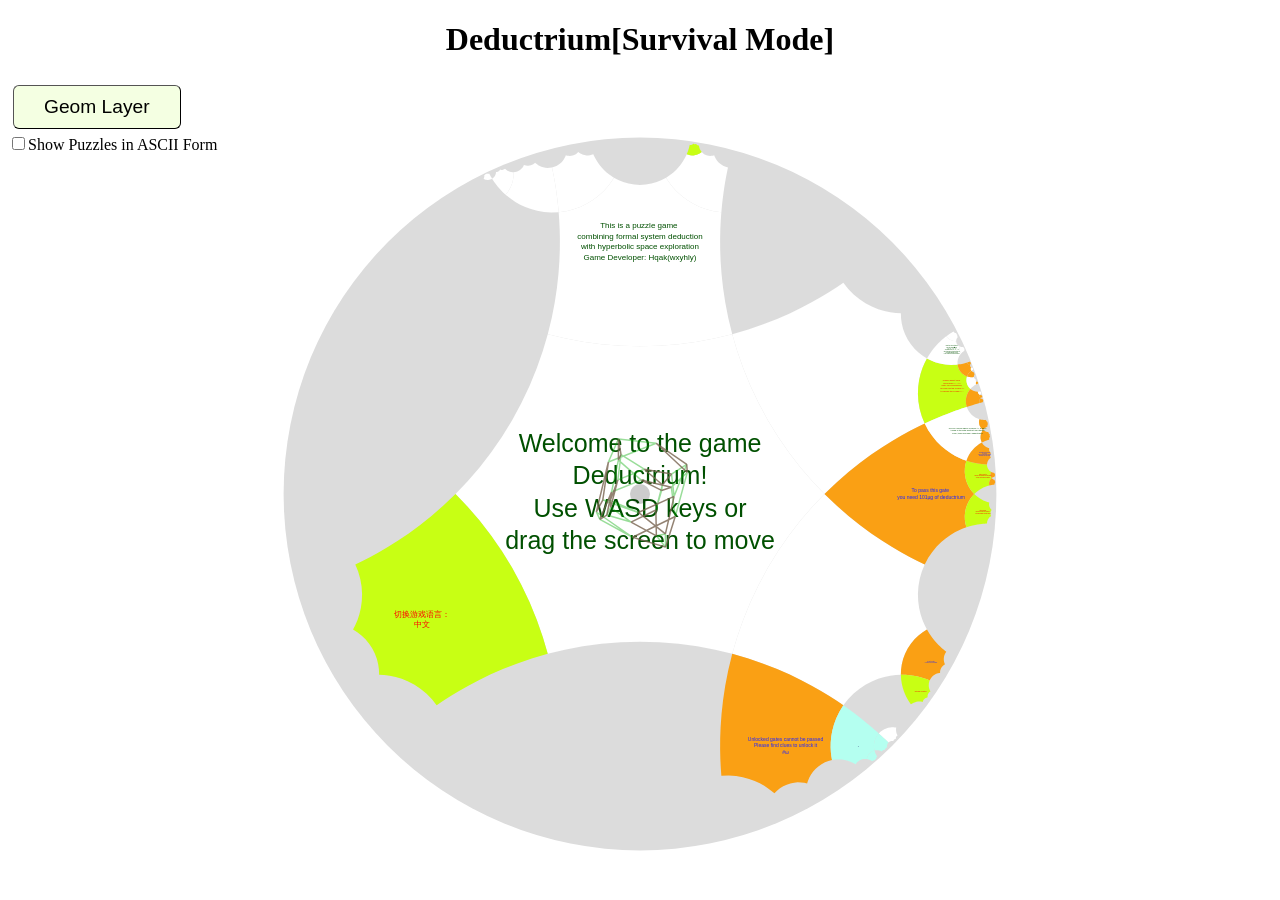
==== model-theory/index.html @ ce2e13f2 "汇集正式版与模型论版本" ====
<!DOCTYPE html>

<head>
    <meta name="viewport" content="width=device-width, initial-scale=1.0, maximum-scale=1.0, minimum-scale=1.0" />
    <meta charset="UTF-8">
    <title>Deductrium</title>
    <link href="gui.css" rel="stylesheet" type="text/css">
</head>

<body>

    <div class="restart hide"><label>⟳重置游戏</label></div>
    <h1 style="user-select: none;">Deductrium<span id="gamemode">[...Loading...]</span></h1>
    <div id="loading">
        <div><svg width="200" height="80" version="1.1" xmlns="http://www.w3.org/2000/svg"
                xmlns:xlink="http://www.w3.org/1999/xlink" viewBox="0 0 100 100" enable-background="new 0 0 0 0"
                xml:space="preserve">
                <circle fill="#000" stroke="none" cx="6" cy="50" r="6">
                    <animate attributeName="opacity" dur="1s" values="0;1;0" repeatCount="indefinite" begin="0.1">
                    </animate>
                </circle>
                <circle fill="#000" stroke="none" cx="26" cy="50" r="6">
                    <animate attributeName="opacity" dur="1s" values="0;1;0" repeatCount="indefinite" begin="0.2">
                    </animate>
                </circle>
                <circle fill="#000" stroke="none" cx="46" cy="50" r="6">
                    <animate attributeName="opacity" dur="1s" values="0;1;0" repeatCount="indefinite" begin="0.3">
                    </animate>
                </circle>
            </svg>
        </div>
    </div>
    <div id="panel" class="hide">
        <button>几何层</button><button id="deduct-btn" class="hide">推理层</button><button id="type-btn"
            class="hide">类型层</button><button id="progress-btn" class="hide">进度层</button>
        <div id="panel-0" class="show" style="user-select: none;">
            <label style="position: absolute;"><input type="checkbox" />以输入形式(ascii)显示谜题</label>
            <canvas id="hyper"></canvas>
        </div>
        <div id="panel-3">
            <hr>
            <div class="progress-btns">
                <button>保存为文本</button>
                <button class="danger">加载文本</button>
                <button>保存为文件</button>
                <label>加载文件</label>: <input class="danger" type="file" style="width:100px" />
                <button class="danger">清除进度</button>
                <button>Toggle Game Language to English</button>
            </div>
            <div>
                <p></p>
                <textarea id="progress-txtarea" rows="3" style="width: 100%;"
                    onfocus="this.setSelectionRange(0,this.value.length);"></textarea>
            </div>
            <div id="stat">
                <h3>数据统计：</h3>
                <ul>
                    <li><label>拥有推理素：</label><span id="deductrium-amount">0</span></li>
                    <li><label>累计消耗推理素：</label><span id="deductrium-consumed">0</span></li>
                    <li><label>拆除门个数：</label><span id="destructed-gates">0</span><label>块</label></li>
                    <li><label>总方块步数：</label><span id="parcours-tiles">1</span><label>块</label></li>
                    <li><label>到达过的最大序数：</label><span id="max-ord">0</span></li>
                    <li><label>能前往的最大序数：</label><span id="next-ord">1</span> (<label>逢</label><span
                            id="ord-base">0</span><label>进位</label><span id="next-ord-stepw"></span>)</li>
                </ul>
            </div>
            <div id="ach">
                <h3>成就统计：(手机横屏最佳)</h3>
                <div class="achievement">
                    <div>解锁了成就</div>
                    <div>我推出我</div>
                    <div>收费站拆除</div>
                    <div>你推出你，他推出他（⊢$0>$0）</div>
                    <div>If I were..</div>
                    <div>会跑的“⊢”（演绎元定理）</div>
                </div>
                <div class="achievement locked">
                    <div>吃素啦</div>
                    <div>第一次消费</div>
                    <div>敢于说不</div>
                    <div>负负得正</div>
                    <div>否定爆炸</div>
                    <div>我推出你，你推出我（&lt;&gt;）</div>
                </div>
                <div class="achievement locked">
                    <div>素食主义者（累计获40µg推理素）</div>
                    <div>逻辑门（与/或）</div>
                    <div>排中律是真的！(p|~p)</div>
                    <div>没毛病！~( p & ~p )</div>
                    <div>皮尔士定律((p>q)>p)>p</div>
                    <div>命题逻辑自动推理</div>

                </div>
                <div class="achievement locked">
                    <div>一阶逻辑</div>
                    <div>约束与自由</div>
                    <div>丢掉量词，尽情替换！</div>
                    <div>众生平等</div>
                    <div>概括一切（概括元定理）</div>
                    <div>命题逻辑大礼包</div>
                </div>
                <div class="achievement locked">
                    <div>替换一切（互推替换元定理）</div>
                    <div>割让量词的领土</div>
                    <div>一阶逻辑大礼包</div>
                    <div>量词连连消消乐</div>
                    <div>准备改名换姓</div>
                    <div>加大剂量（累计获1mg推理素）</div>
                </div>
                <div class="achievement locked">
                    <div>皮亚诺公理</div>
                    <div>1+1=2</div>
                    <div>2*2=4</div>
                    <div>加法交换律</div>
                    <div>乘法分配率</div>
                    <div>致死剂量（累计获1g推理素）</div>
                </div>
                <div class="achievement locked">
                    <div>3小于4</div>
                    <div>5不整除6</div>
                    <div>解锁素数</div>
                    <div>7是素数</div>
                    <div>任何数都有阶乘</div>
                    <div>质数有无穷个</div>
                </div>
                <div class="achievement locked">
                    <div>类型论</div>
                    <div>真理之门</div>
                    <div>简化依赖函数</div>
                    <div>证明助手上线！</div>
                    <div>相等类型</div>
                    <div>自然数的归纳法</div>
                </div>
                <div class="achievement locked">
                    <div>True的值都是true</div>
                    <div>1+1=2类型论版</div>
                    <div>相等的归纳法</div>
                    <div>代入方程即可</div>
                    <div>1就是1，2就是2（not (eq 1 2)）</div>
                    <div>数论达人(5不整除7)</div>
                </div>
                <div class="achievement locked">
                    <div>顺时针一圈逆时针一圈，还是回到原点</div>
                    <div>我等价我</div>
                    <div>泛等公理（ua）</div>
                    <div>圆圈跟圆点不同伦（loop不是rfl）</div>
                    <div>原来皮尔士跟他们是一伙的</div>
                    <div>排中律是个谎言！？</div>
                </div>
                <div class="achievement locked">
                    <div>又是偶数</div>
                    <div>cons cons cons nil</div>
                    <div>类型论版整数</div>
                    <div>双阶乘！！</div>
                    <div>Even 0只有even0</div>
                    <div>W自然数</div>
                </div>
                <div class="achievement locked">
                    <div>外延公理(fnext)</div>
                    <div>我不要外延公理了</div>
                    <div>Bool=Bool=Bool</div>
                    <div>isProp(是双射)</div>
                    <div>来了无穷位客人住旅馆</div>
                    <div>排列大师</div>
                </div>
                <div class="achievement locked">
                    <div>路径消消乐</div>
                    <div>零维的点</div>
                    <div>无数个点</div>
                    <div>徒手画圆(Sus Bool=S1)</div>
                    <div>π₁(S¹)=Z</div>
                    <div>Hopf纤维丛</div>
                </div>
                <div class="achievement locked">
                    <div>ZFC集合论</div>
                    <div>我包含我</div>
                    <div>千里之行，始于空集</div>
                    <div>ZFC简化大礼包</div>
                    <div>交交并并</div>
                    <div>ω^ω</div>
                </div>
                <div class="achievement locked">
                    <div>确定坐标，精确制导</div>
                    <div>皮亚诺，你被解雇啦！</div>
                    <div>笛卡尔：积，故我在</div>
                    <div>正正负负(Z)</div>
                    <div>乘乘除除(Q)</div>
                    <div>完完备备(R)</div>
                </div>
                <div class="achievement locked">
                    <div>我给且只给所有不自己理发的人理发</div>
                    <div>集齐所有ZFC公理</div>
                    <div>不可数</div>
                    <div>一切皆可良序</div>
                    <div>ω^ω^ω^ω</div>
                    <div>临界质量（累计获50.1kg推理素）</div>
                </div>

            </div>
            <div id="creer" class="hide">
                <p data-tr-mark="@p">注意：创造模式与生存模式不共享进度系统。创造模式下无法体验双曲空间以及序数系统等游戏内容，前往生存模式<a href="?"
                        target="_blank">请点击这里</a>。</p>
            </div>
            <h3>若遇Bug或其它任何问题：</h3>
            <p><label>欢迎联系游戏作者</label><a target="_blank"
                    href="https://wxyhly.github.io/about/">Hqak</a><label>。游戏QQ交流群：975918698</label></p>
        </div>
        <div id="panel-1">
            <label id="wrap-simpl-sysfn" class="hide"><input id="simpl-sysfn" type="checkbox" checked />简化显示系统函数</label>
            <label id="wrap-italic-item" class="hide"><input id="italic-item" type="checkbox" checked />斜体显示项</label>
            <div id="sysfn-subpanel" class="hide"><label class="before-list-wrapper">[#]系统函数规则：</label>
                <div class="list-wrapper hide-animation">
                    <div class="list" id="sysfn-list">
                    </div>
                </div>
            </div>
            <div id="metarule-subpanel" class="hide"><label class="before-list-wrapper">[M]元规则：</label>
                <div class="list-wrapper">
                    <div class="list" id="meta-list">
                    </div>
                </div>
            </div>
            <label class="before-list-wrapper">[D]推理规则：</label>
            <div class="list-wrapper">
                <div class="list" id="deduct-list">
                </div>
            </div>
            <label class="before-list-wrapper">[P]定理：</label>
            <div class="list-wrapper">
                <div class="list" id="prop-list">
                </div>
            </div>
            <div class="cmd-btns">
                <button id="hyp-btn" class="hide">假设(hyp)</button>
                <button>推理(d)</button>
                <button>回退定理(pop)</button>
                <button class="danger">清空定理(clear)</button>
                <span id="macro-btns" class="hide">
                    <button>录制宏(m)</button>
                    <button class="danger">删除宏(del)</button>
                    <button>查看宏(entr)</button>
                    <button>展开宏(inln)</button>
                    <button id="rename-btn" class="hide">更名宏(rename)</button>
                    <button id="dir-btn" class="hide">新文件夹(mkdir)</button>
                    <span id="meta-macro-btns" class="hide">
                        <button>添加元宏(mm)</button>
                    </span>
                </span>
            </div>
            <div class="hide" id="copygateD-wrapper"><label>待证命题：</label><span id="copygateD"></span></div>
            <p>&nbsp;</p>
            <p>&nbsp;</p>
            <p>&nbsp;</p>
            <p>&nbsp;</p>
            <p>&nbsp;</p>
            <div class="footer">
                <text id="hint"></text><span class="right"><button>OK</button> &nbsp; <button>Esc</button> &nbsp;</span>
                <input type="text" id="action-input" autocomplete="off" />
                <ul id="autocomplete-list" class="autocomplete-list"></ul>
            </div>
            <a id="github" href="https://github.com/wxyhly/deductrium#deductrium" target="_blank"
                style="display: none;">
                github</a>
        </div>
        <div id="panel-2">
            <label id="displayPi-label" class="hide"><input type="checkbox" id="displayPi" />箭头表示依赖函数</label>
            <div class="tlist">
                <div class="float-type"></div>
                <label class="before-list-wrapper">公理类型：</label>
                <div class="list-wrapper">
                    <div class="list" id="type-list">
                    </div>
                </div>
                <label class="before-list-wrapper">定理：</label>
                <div class="list-wrapper">
                    <div class="inhabitat" id="inhabit-list">
                        <button class="inhabitat-modify" id="add-btn">+</button>
                    </div>
                </div>
                <div id="timeout" class="hide"><label>已发生系统判定单条定理超时。可设置默认等待时间：</label>
                    <select id="timeSelect">
                        <option value="10">10s</option>
                        <option value="60">60s</option>
                        <option value="300">300s</option>
                        <option value="1e10">∞</option>
                    </select>
                </div>
                <div id="tactic-div" class="hide">
                    <div id="copygate"></div>
                    <label>证明策略：</label><button class="inhabitat-modify hide" id="tactic-clear">x</button><span
                        id="tactic-hint"></span>
                    <div class="list-wrapper" style="user-select: text;cursor:default;">
                        <div id="tactic-list">
                            <div id="tactic-state"></div>
                            <button class="inhabitat-modify hide" id="tactic-remove">-</button><button
                                class="inhabitat-modify" id="tactic-begin">+</button><input id="tactic-input"
                                class="hide" />
                            <div id="tactic-errmsg"></div>
                            <div id="tactic-autofill"></div>
                        </div>
                    </div>
                </div>
            </div>
        </div>
    </div>
</body>
<script type="module" src="js/game.js">
</script>

</html>
---- model-theory/gui.css ----
.before-list-wrapper:hover {
    cursor: pointer;
    color: rgb(145, 105, 180);
}

.before-list-wrapper {
    padding-left: 0.5em;
    padding-bottom: 0.2em;
    border-radius: 20px;
    display: block;
    background-color: ghostwhite;
    border: solid 1px #ccc;
}

.list-wrapper {
    min-height: 100px;
    max-height: 300px;
    overflow-y: auto;
    width: 100%;
    border: solid;
    margin-top: 0.5em;
    margin-bottom: 1em;
    user-select: none;
    transition: max-height 0.5s ease, min-height 0.5s ease, opacity 0.3s ease, margin-top 0.3s ease, margin-bottom 0.3s ease;
    opacity: 1;
}

.list-wrapper.hide-animation {
    max-height: 0;
    opacity: 0;
    min-height: 0;
    margin-top: 0;
    margin-bottom: 0;
    pointer-events: none;
}

@keyframes identifier {}


.constant {
    color: blue;
}

.constructors {
    color: brown;
}

.ind_fn {
    color: darkorchid;
}

.compute_eqs {
    color:lightseagreen;
}

.macro {
    color: darkblue;
}

.fn {
    color: blueviolet;
    line-break: auto;
}

.verb {
    color: #a60;
    line-break: auto;
}

.sysfn {
    color: darkblue;
    line-break: auto;
}

.rule-node {
    color: indianred;
}

.rule-token {
    color: grey;
}

.rule-token:hover,
.cmd .rule-token {
    color: darkblue;
}

.rule-cond {
    color: darkorange;
}

.rule-highlighted {
    background-color: rgba(255, 128, 0, 0.5);
    border-radius: 4px;
}

.error-color {
    color: red;
}

#deduct-list {
    transition: height 0.3s ease;
    overflow-y: hidden;
}

.p-highlighted-before {
    color: red;
}

.p-highlighted-after {
    color: blue;
}

.p-match-failed {
    background-color: #CCC !important;
}

.freeVar {
    font-weight: bold;
    line-break: auto;
}

.boundedVar {
    color: #595;
    line-break: auto;
}

.universe {
    color: rgb(107, 107, 107);
}

.replvar {
    color: brown;
    line-break: auto;
}

.item:not(.constant) {
    font-family: 'Times New Roman', Times, serif;
    font-style: italic;
    font-weight: bolder;
}

.nf * {
    color: gray;
}

.vnf * {
    color: gray;
}

.rp-nth * {
    color: blue;
}

span.omit-nf {
    border-bottom: lightgreen solid;
    background-color: rgba(0, 255, 0, 0.1);
    border-radius: 4px;
    line-break: auto;
}

span.omit-nf.rp {
    border-bottom: lightpink solid;
    background-color: rgba(255, 0, 255, 0.1);
    border-radius: 4px;
    line-break: auto;
}

sub.omit-nf,
sup.omit-nf {
    font-size: xx-small;
}

.dir-open::before {
    content: "📂 ";
}



.dir-open {
    color: red;
}

.dir-close {
    color: darkblue;
}

.dir-close::before {
    content: "📁 ";
}




span.dir-val {
    font-weight: bold;
}

div.dir-val {
    background-color: #f0f0f0;
    border-bottom: solid 1px #ccc;
    border-top: solid 1px #ccc;
    padding-left: 3px;
}

.dir-info {
    font-size: small;
    filter: grayscale();
}

.dir-bar {
    color: #999;
    flex-shrink: 0;
}


#panel>button {
    border-width: 1px;
    border-radius: 6px;
    background-color: #f4ffe2;
    font-size: 1.2em;
    margin: 5px;
    padding: 10px 30px 10px 30px;
}

#panel>button:hover {
    border-color: coral;
    color: red;
}

#panel>div {
    display: none;
}

#panel>div.show {
    display: block;
}



.list-wrapper::-webkit-scrollbar-thumb {
    background-color: gray;
    border-radius: 4px;
}

.list-wrapper::-webkit-scrollbar {
    background-color: lightgray;
    height: 8px;
    width: 8px;
}

h1 {
    text-align: center;
}

.footer .right {
    float: right;
}

.cmd-btns button {
    width: 120px;
    height: 40px;
}

.list {
    font-family: 'Lucida Sans', 'Lucida Sans Regular', 'Lucida Grande', 'Lucida Sans Unicode', Geneva, Verdana, sans-serif;

    cursor: pointer;
    display: grid;
    width: 100%;
    min-width: 500px;
    grid-template-columns: min-content auto repeat(6, max-content);

}

.list .idx {
    border-right: 2px solid #999;
    /* width: 32px; */
    padding-left: 0.5em;
    padding-right: 0.5em;
    font-size: small;
    background-color: ivory;
    text-align: center;
    line-height: 25px;
    /* min-width: 32px; */
}

.list .dir-idx {
    font-size: 0px !important;
    background-color: #f0f0f0;
    border-bottom: solid 1px #ccc;
    border-top: solid 1px #ccc;
}

.idx.dir-idx:nth-of-type(16n+1),
div.dir-val:nth-of-type(16n+2),
div.dir-info:nth-of-type(16n+3),
div.dir-info:nth-of-type(16n+4),
div.dir-info:nth-of-type(16n+5),
div.dir-info:nth-of-type(16n+6),
div.dir-info:nth-of-type(16n+7) {
    background-color: #E1E1E1;
}

div.dir-val:not(.dir-info):hover {
    background-color: beige;
}

.dragging {
    opacity: 0.4;
}

.dragging-bottom {
    border-bottom: 2px solid orange !important;
}

.dragging-top {
    border-top: 2px solid orange !important;
}

.macro-substep {
    color: #999;
}


.val:nth-of-type(16n+2),
.info:nth-of-type(16n+3),
.info:nth-of-type(16n+4),
.info:nth-of-type(16n+5),
.info:nth-of-type(16n+6),
.inhabitat div.wrapper:nth-of-type(2n+1),
.info:nth-of-type(16n+7) {
    background-color: aliceblue;
}


.list .val {
    width: 100%;
    padding-left: 3px;
    line-break: anywhere;
    display: flex;
    align-items: flex-start;
}


.p-unused.val,
.p-unused.info {
    background-color: #FFC;
}

.p-unused.val:nth-of-type(16n+2),
.p-unused.info:nth-of-type(16n+3),
.p-unused.info:nth-of-type(16n+4),
.p-unused.info:nth-of-type(16n+5),
.p-unused.info:nth-of-type(16n+6),
.p-unused.info:nth-of-type(16n+7) {
    background-color: #FFA;
}

.list .val:hover {
    background-color: orange;
}

.footer {
    position: fixed;
    bottom: 0px;
    left: 8px;
    right: 8px;
    background-color: rgba(240, 240, 230, 0.9);
    border-radius: 5px;
    padding: 5px;
}

.footer input {
    width: calc(100% - 8px);
}

.info {
    float: right;
    color: #999;
    right: 36px;
}

#hint {
    max-height: 100px;
    overflow-y: scroll;
}

.highlighted,
.highlighted span {
    color: white;
}

text .highlighted,
text .highlighted span {
    color: black;
    background-color: rgba(255, 255, 0, 0.5);
    border-radius: 4px;
}

#hyper {
    width: 100%;
    height: 80vh;
}

@keyframes hint-anim {
    0% {
        color: rgba(255, 0, 0, 0);
        top: 40%;
        right: 40%;

    }

    20% {
        color: rgba(255, 0, 0, 1);
        background-color: rgba(255, 255, 255, 0.2);
        top: 0px;
        right: 0px;
    }

    80% {
        color: rgba(255, 0, 0, 0.6);
        background-color: rgba(255, 255, 255, 1);
    }

    100% {
        background-color: rgba(255, 255, 255, 0);
        color: rgba(255, 0, 0, 0);

    }
}

button {
    user-select: none;
}

.danger {
    font-weight: bold;
    color: red;
}

div.hintbar {
    top: 0px;
    right: 0px;
    position: fixed;
    animation-name: hint-anim;
    animation-duration: 5s;
    animation-fill-mode: both;
}

.inhabitat-modify {
    border-radius: 4px;
    border: 0;
    background-color: #AAA;
    color: white;
    overflow: hidden;
    margin-right: 1px;
}

.inhabitat-modify:hover {
    color: #8F0;
}

.inhabitat-div {
    width: calc(100% - 32px);
    display: inline-block;
}

.inhabitat-div:hover {
    background-color: orange;
}

.infering {
    border: solid;
    border-color: rgb(255, 242, 0);
}

div.wrapper.error {
    border: solid 1px;
    border-color: red;
    background-color: rgb(255,210,210) !important;
}


.inhabitat input {
    width: calc(100% - 32px);
}

.mediumlighted {
    background-color: rgba(0, 0, 0, 0.1);
    border-radius: 2px;
}

#tactic-input {
    width: calc(100% - 64px);
}

#tactic-errmsg {
    color: red;
}

#tactic-hint .highlighted {
    color: orange;
}

#tactic-list .highlighted {
    color: orange;
}

.hide {
    display: none;
}

.blocked {
    display: block;
}

.float-type {
    position: absolute;
    border: solid;
    background-color: rgba(240, 240, 230, 0.9);
    border-radius: 2px;
    width: max-content;
}

.achievement {
    display: flex;
}

.achievement div {
    width: 120px;
    min-height: 2.5em;
    background-color: beige;
    text-align: center;
    align-content: center;
    color: #AAA;
    border: solid;
    margin: 2px;
    display: grid;
}

.achievement div.achieved {
    width: 120px;
    min-height: 2.5em;
    background-color: greenyellow;
    color: black;
    text-align: center;
    align-content: center;
    border: solid;
    margin: 2px;
}

.achievement.locked div::before {
    content: "?";
    font-size: 40px;
}

.achievement.locked div {
    font-size: 0em;
}

div#loading div {
    width: 90vw;
    height: 90vh;
    display: flex;
    justify-content: center;
    align-items: center;
}


.autocomplete-list {
    position: absolute;
    bottom: 30px;
    font-size: small;
    left: 0;
    background: white;
    border: 1px solid #aaa;
    list-style: none;
    margin: 0px 5px;
    padding: 0;
    width: calc(100% - 10px);
    max-height: 150px;
    overflow-y: auto;
    z-index: 10;
    opacity: 0.9;
}

.autocomplete-list li {
    padding: 5px 10px;
    cursor: pointer;
}

.autocomplete-list li:nth-child(even) {
    background: #f0f0f0;
}

.autocomplete-list li:hover {
    background: #b1d3ef;
    color: white;
}

.autocomplete-list li.active {
    background: #0078d7;
    color: white;
}

.autocomplete-list li {
    display: flex;
    justify-content: space-between;
    align-items: center;
    padding: 5px 10px;
    cursor: pointer;
    white-space: nowrap;
    overflow: hidden;
    text-overflow: ellipsis;
}

.autocomplete-list li span.cmd {
    flex: 0 0 auto;
    margin-right: 8px;
}

.autocomplete-list li span.hint {
    flex: 1 1 auto;
    text-align: right;
    overflow: hidden;
    white-space: nowrap;
    text-overflow: ellipsis;
    color: #666;
    font-size: 12px;
}

.restart {
    color: #888;
    font-family: monospace;
    position: fixed;
    left: 5px;
    bottom: 5px;
    font-size: 2em;
    background-color: rgba(255, 255, 255, 0.6);
}

.restart label:hover {
    color: red;
    cursor: pointer;
}
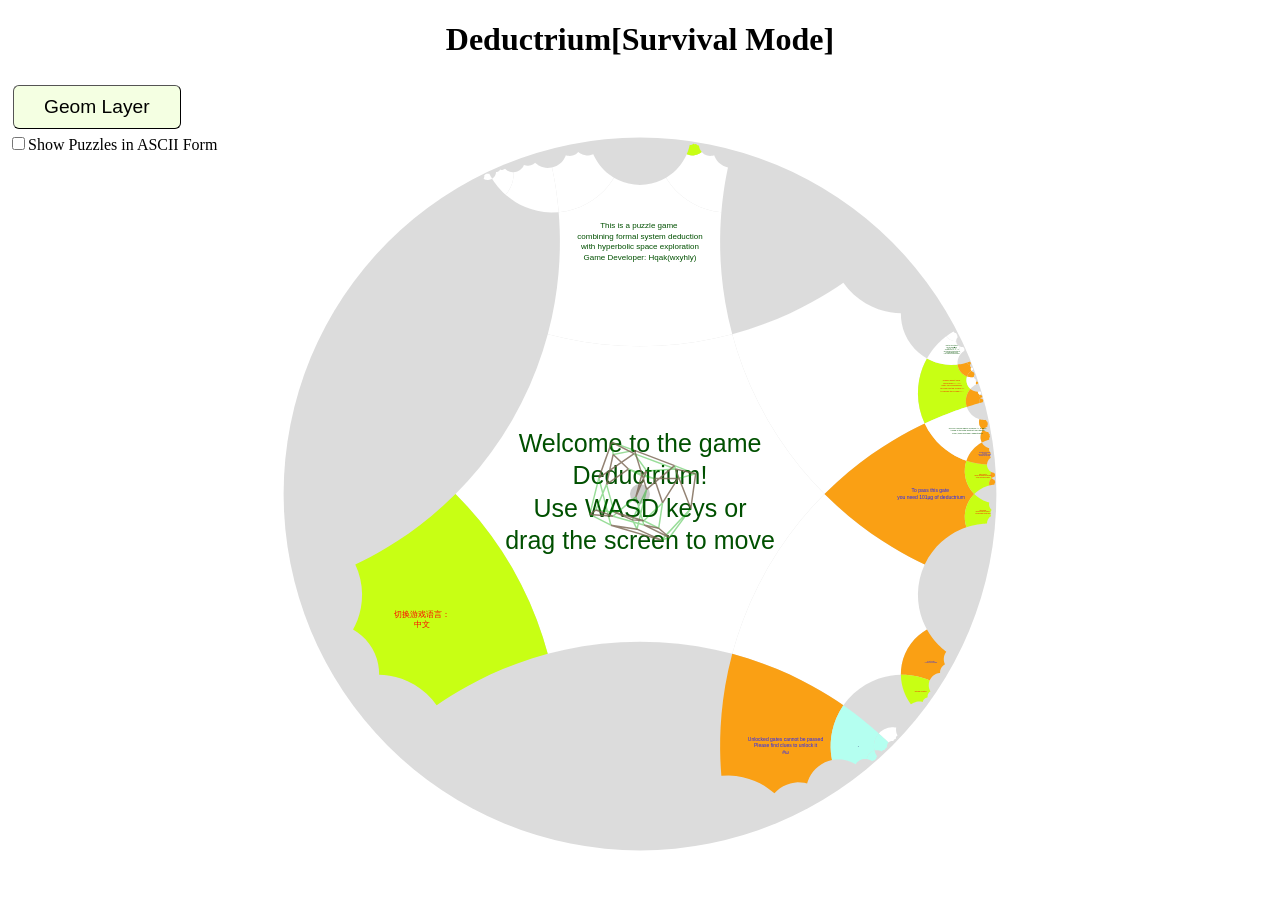
==== commit d518048a: "汇集正式版与模型论版本" ====
--- a/model-theory/index.html
+++ b/model-theory/index.html
@@ -235,6 +235,14 @@
                 <button>推理(d)</button>
                 <button>回退定理(pop)</button>
                 <button class="danger">清空定理(clear)</button>
+                <span class="model-command-buttons">
+                    <button id="model-unfold-btn">展开公式(unfold)</button>
+                    <button id="sat-expand-btn">展开 sat(sat-expand)</button>
+                    <button id="abs-expand-btn">展开 abs(abs-expand)</button>
+                    <button id="sat-def-btn">相对化定义(sat-def)</button>
+                    <button id="model-induct-btn">结构归纳(mfinduct)</button>
+                    <button id="model-induct-full-btn">扩展归纳(mfinduct-full)</button>
+                </span>
                 <span id="macro-btns" class="hide">
                     <button>录制宏(m)</button>
                     <button class="danger">删除宏(del)</button>
@@ -307,4 +315,4 @@
 <script type="module" src="js/game.js">
 </script>
 
-</html>+</html>
--- a/model-theory/gui.css
+++ b/model-theory/gui.css
@@ -257,6 +257,22 @@
     float: right;
 }
 
+.model-command-buttons {
+    display: inline-flex;
+    flex-wrap: wrap;
+    gap: 0.2em;
+    max-width: 100%;
+}
+.model-sat { background: #F0F8FF; border-radius: 0.2em; }
+.model-abs { background: #FFF4F4; border-radius: 0.2em; }
+.model-sat > .model-bracket, .model-sat > .model-domain { color: #75B9EA; }
+.model-abs > .model-bracket, .model-abs > .model-domain { color: #EC959D; }
+.model-domain { font-size: 0.72em; vertical-align: super; margin-left: 0.1em; }
+.model-selectable { outline: 1px dashed currentColor; cursor: pointer; }
+.model-selectable::after { content: "#" attr(data-model-index); font-size: 0.7em; vertical-align: super; }
+.sat-def-shortcut { margin-left: 0.6em; font-size: 0.75em; }
+.predicate-template { color: #b488c6; }
+.argument-list-template { color: #8ba7b7; }
 .cmd-btns button {
     width: 120px;
     height: 40px;
@@ -643,4 +659,4 @@
 .restart label:hover {
     color: red;
     cursor: pointer;
-}+}
